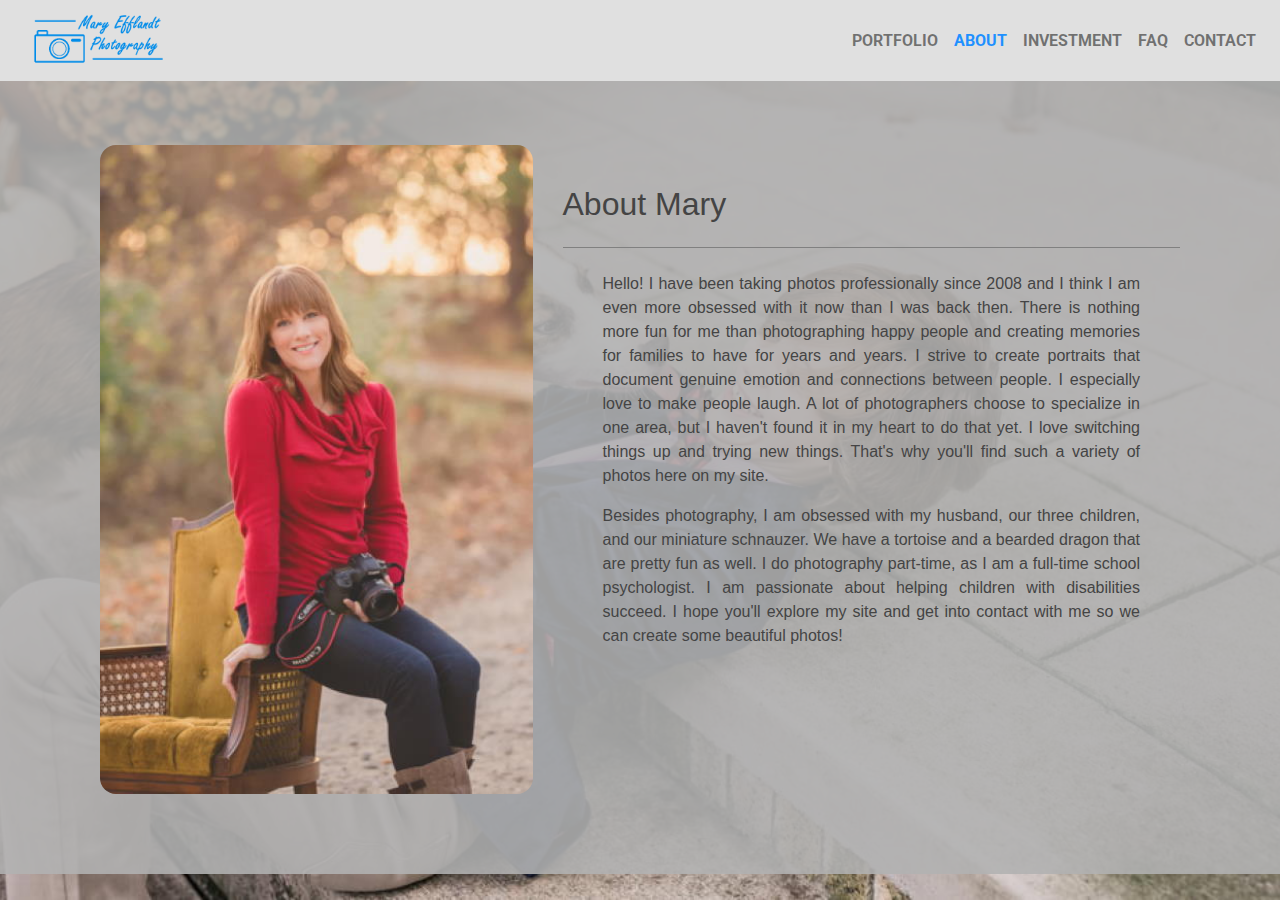
==== about.html @ 966b50dc "setting this up for heroku" ====
<!doctype html>
<html>

<head>

<style>
html { 
  background: url(images/background-home.jpg) no-repeat center center fixed; 
  -webkit-background-size: cover;
  -moz-background-size: cover;
  -o-background-size: cover;
  background-size: cover;
}
</style>

<link rel="shortcut icon" href="favicon.ico" type="image/x-icon">

<meta charset="utf-8">
<meta name="viewport" content="width=device-width, initial-scale=1">
<meta name="description" content="Serving the Quad Cities since 2008.  I’m obsessed with photography and love making things as fun and enjoyable as possible.">
<meta name="keywords" content="about, fun, family, since 2008, happy, Geneseo IL" />

<link href="https://fonts.googleapis.com/css2?family=Roboto&display=swap" rel="stylesheet">

<title>A little about me | Mary Efflandt Photo</title>

<!--bootstrap CDN-->
<link rel="stylesheet" href="https://stackpath.bootstrapcdn.com/bootstrap/4.3.1/css/bootstrap.min.css" integrity="sha384-ggOyR0iXCbMQv3Xipma34MD+dH/1fQ784/j6cY/iJTQUOhcWr7x9JvoRxT2MZw1T" crossorigin="anonymous">	

<!--my css-->
<link rel="stylesheet" href="css/Content_sub.css">

<!--JavaScript links-->
<script src="https://code.jquery.com/jquery-3.2.1.slim.min.js" integrity="sha384-KJ3o2DKtIkvYIK3UENzmM7KCkRr/rE9/Qpg6aAZGJwFDMVNA/GpGFF93hXpG5KkN" crossorigin="anonymous"></script>
<script src="https://cdnjs.cloudflare.com/ajax/libs/popper.js/1.12.9/umd/popper.min.js" integrity="sha384-ApNbgh9B+Y1QKtv3Rn7W3mgPxhU9K/ScQsAP7hUibX39j7fakFPskvXusvfa0b4Q" crossorigin="anonymous"></script>
<script src="https://maxcdn.bootstrapcdn.com/bootstrap/4.0.0/js/bootstrap.min.js" integrity="sha384-JZR6Spejh4U02d8jOt6vLEHfe/JQGiRRSQQxSfFWpi1MquVdAyjUar5+76PVCmYl" crossorigin="anonymous"></script>

<body id="body">
<nav class="navbar navbar-expand-md navbar-light bg-light fixed-top right navbar-custom">
	 <a href="index.html"><img src="images/logo.png" alt="Logo" style="width:150px;"></a>
  <button class="navbar-toggler" type="button" data-toggle="collapse" data-target="#navbarsExampleDefault" aria-controls="navbarsExampleDefault" aria-expanded="false" aria-label="Toggle navigation">
    <span class="navbar-toggler-icon"></span>
  </button>

  <div class="collapse navbar-collapse " id="navbarsExampleDefault">
    <ul class="navbar-nav ml-auto nav-fill w-99" >
      <li class="nav-item">
        <a class="nav-link" href="portfolio.html">PORTFOLIO</a>
      </li>
	  <li class="nav-item active">
        <a class="nav-link" id="selected"  href="#">ABOUT<span class="sr-only">(current)</span></a>
      </li>
	  <li class="nav-item">
        <a class="nav-link" href="investment.html">INVESTMENT</a>
      </li>
	  <li class="nav-item">
        <a class="nav-link" href="faq.html">FAQ</a>
      </li>
	  <li class="nav-item">
        <a class="nav-link" href="contact.html">CONTACT</a>
      </li>
    </ul>
  </div>
</nav>

<!-- MAIN CONTENT STARTS HERE -->
<main class="container custom-nav-pad" >

	<div class="jumbotron-fluid" style="padding-top: 40px; " >
	<div class="container">
	  <div class="row">
	    <div class="col-md-5"><img src="images/content/about/about-mary-2.jpg" alt="Photo of Mary" style="border-radius: 1em;" ></div>
		  <div class="col-md-7" style="padding-top: 40px; ">
			<h1 class="display-5 " style="color: #444444;">About Mary</h1>
			<hr class="my-4"> 
			<p class="text-justify jumbotron-text-pad">Hello!  I have been taking photos professionally since 2008 and I think I am even more obsessed with it now than I was back then.  There is nothing more fun for me than photographing happy people and creating memories for families to have for years and years.  I strive to create portraits that document genuine emotion and connections between people.  I especially love to make people laugh.  A lot of photographers choose to specialize in one area, but I haven't found it in my heart to do that yet.  I love switching things up and trying new things.  That's why you'll find such a variety of photos here on my site.</p>
			<p class="text-justify jumbotron-text-pad">Besides photography, I am obsessed with my husband, our three children, and our miniature schnauzer.  We have a tortoise and a bearded dragon that are pretty fun as well.  I do photography part-time, as I am a full-time school psychologist.  I am passionate about helping children with disabilities succeed.  I hope you'll explore my site and get into contact with me so we can create some beautiful photos!</p>
		  </div>
	    </div>
	  </div>
	</div>
	
	<div class="jumbotron-fluid " style="padding-top: 60px;" >
	  <!-- <hr class="my-4" size="7" > -->
	  <p style=" margin-bottom: 0;" class="o">000</p>
	</div>
	
</main>
</body>
</html>
---- css/Content_sub.css ----
main{
	
}

#body {
  overflow-y: visible; /* Hide scrollbars */
  /* background-color: #999999; too dark? */
  /* background-color: #C1C1C1; too light?*/
  background-color: rgba(178,178,178,0.89);
  height:100%;
  padding-bottom:20px;
}

/* hide scrollbar */
::-webkit-scrollbar {
    width: 0em;
    height: 0em;
}

#wrapper{
	display:none;
}

#bg {
	position: fixed; 
	top: 0; 
	left: 0; 

	/* Preserve aspect ratio */
	min-width: 100%;
	min-height: 100%;
}

#selected {
	color: DodgerBlue;
}

.navbar-custom {
	font-family: roboto, sans-serif;
	font-weight: bold;
	font-size: 1em;
	background: #E0E0E0 !important;
}

#bottom{
	position: absolute;
	bottom: -70px;
	left: 0;
	width: 100%;
	text-align: center;
	height: auto;
	padding-top: 20px;
	opacity: 80%; 
}

h1 {
	font-family: Georgia, sans-serif;
	font-size: 2em;
}

p {
	padding-left: 18%;
	padding-right: 18%;
	font-family: georgia, sans-serif;
	font-size: .9em;
	width: 100%;
}

#logo{
	font-family: freestyle script, sans-serif;
	color: DodgerBlue; 
	font-weight: bold;
	font-size: 2.5em;
}

/* for 2nd nav/bcmbs */
.fixed-top-2 {
    margin-top: 140px;
}

.custom-nav-pad {
    padding-top: 105px;
}

.breadcrumb-custom{
	font-family: Georgia, sans-serif;
	color: #5B5B5B;
	display: block;
	height: 140px;
	background-size: cover;
	padding-top:30px;
	z-index:3;
}

.breadcrumb-font{
	font-size: 2.5em;
}
.breadcrumb-font-small{
	font-size: 2.4em;
}

.circle-icon{
		width: 144px;
		position: relative;
		float:right;
		top:-119px;
		left: 20px;
		z-index:1;
		padding: 20px;
		z-index:3;
}

.fill{
	background-size: cover
}

img {
    width: 100%;
	height: auto;
}

.react {
	margin: 0 auto;
	height: auto;
	max-width: 100%;
	border: none;
	display: block;
	padding: 0;
}

.content-pad{
	 border-radius: 1em;
	 margin-bottom: 1.8em;
	 box-shadow: 0px 0px 20px #555;
	 /* margin-left:.01em; */
}

.jumbotron-heading-box {
	padding-left: 40px;
	padding-right: 40px;
	padding-bottom: 20px;
	padding-top: 10px;
	background-color: rgba(220,220,220,0.65);
	font-size: 1em;
}
.jumbotron-content-box {
	padding-left: 20px;
	padding-right: 20px;
	padding-bottom: 10px;
	padding-top: 40px;
	background-color: rgba(150,150,150,0.99);
	border-radius: 1em;
}

.jumbotron-text-pad {
	padding-left: 40px;
	padding-right: 40px;
	color: #444444;
	font-size: 1em;
}
.jumbotron-sub {
	padding-left: 0px;
	padding-right: 40px;
	color: #444444;
	font-size: 1em;
	font-style: italic;
}
.jumbotron-ul {
	padding-left: 80px;
	padding-right: 40px;
	color: #444444;
	font-size: 1em;
}

hr {
    border: none;
    height: 1px;
    /* Set the hr color */
    color: #333; /* old IE */
    background-color: gray; /* Modern Browsers */
	padding: 0px;
}
.o{
	font-size:0em;
}

.solid{
	opacity: 100 !important;
}
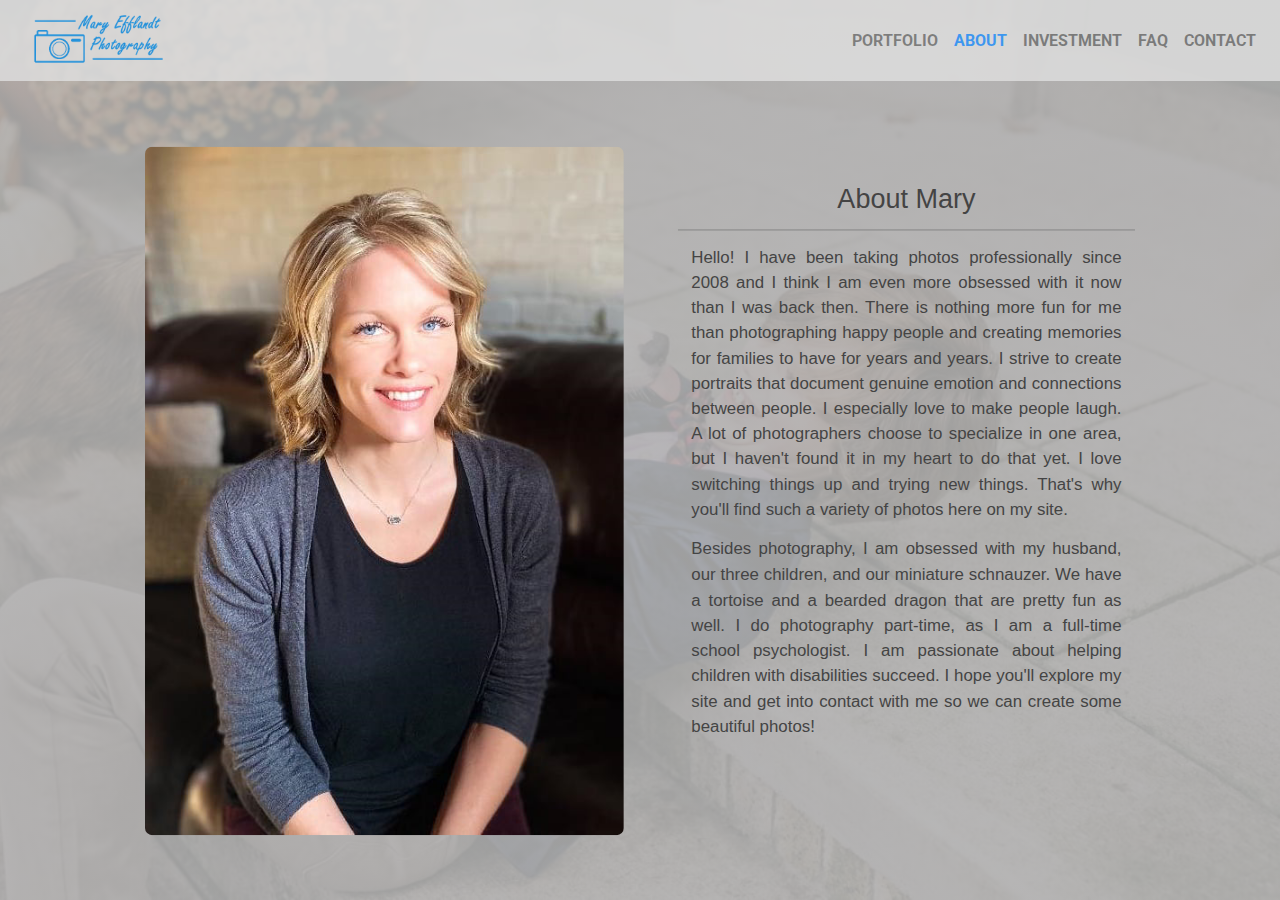
==== commit b48d75a7: "Completely refactored About.html and put all css in it's own file: -responsively clean now, looks go" ====
--- a/about.html
+++ b/about.html
@@ -1,90 +1,91 @@
 <!doctype html>
-<html>
+<html class="bg">
+<head>
+  <link rel="shortcut icon" href="favicon.ico" type="image/x-icon">
+  <meta charset="utf-8">
+  <meta name="viewport" content="width=device-width, initial-scale=1">
+  <meta name="description"
+    content="Serving the Quad Cities since 2008.  I’m obsessed with photography and love making things as fun and enjoyable as possible.">
+  <meta name="keywords" content="about, fun, family, since 2008, happy, Geneseo IL" />
+  <link href="https://fonts.googleapis.com/css2?family=Roboto&display=swap" rel="stylesheet">
+  <title>A little about me | Mary Efflandt Photo</title>
 
-<head>
+  <!--bootstrap CDN-->
+  <link rel="stylesheet" href="https://stackpath.bootstrapcdn.com/bootstrap/4.3.1/css/bootstrap.min.css"
+    integrity="sha384-ggOyR0iXCbMQv3Xipma34MD+dH/1fQ784/j6cY/iJTQUOhcWr7x9JvoRxT2MZw1T" crossorigin="anonymous">
 
-<style>
-html { 
-  background: url(images/background-home.jpg) no-repeat center center fixed; 
-  -webkit-background-size: cover;
-  -moz-background-size: cover;
-  -o-background-size: cover;
-  background-size: cover;
-}
-</style>
+  <!--my css-->
+  <link rel="stylesheet" href="css/About.css">
+</head>
+<body>
+  <nav class="navbar navbar-expand-md navbar-light bg-light fixed-top right navbar-custom">
+    <a href="index.html"><img src="images/logo.png" alt="Logo" style="width:150px;"></a>
+    <button class="navbar-toggler" type="button" data-toggle="collapse" data-target="#navbarsExampleDefault"
+      aria-controls="navbarsExampleDefault" aria-expanded="false" aria-label="Toggle navigation">
+      <span class="navbar-toggler-icon"></span>
+    </button>
+    <div class="collapse navbar-collapse " id="navbarsExampleDefault">
+      <ul class="navbar-nav ml-auto nav-fill w-99">
+        <li class="nav-item">
+          <a class="nav-link" href="portfolio.html">PORTFOLIO</a>
+        </li>
+        <li class="nav-item active">
+          <a class="nav-link" id="selected" href="#">ABOUT<span class="sr-only">(current)</span></a>
+        </li>
+        <li class="nav-item">
+          <a class="nav-link" href="investment.html">INVESTMENT</a>
+        </li>
+        <li class="nav-item">
+          <a class="nav-link" href="faq.html">FAQ</a>
+        </li>
+        <li class="nav-item">
+          <a class="nav-link" href="contact.html">CONTACT</a>
+        </li>
+      </ul>
+    </div>
+  </nav>
 
-<link rel="shortcut icon" href="favicon.ico" type="image/x-icon">
+  <!-- MAIN CONTENT STARTS HERE -->
+  <main class="container-about content-fade">
 
-<meta charset="utf-8">
-<meta name="viewport" content="width=device-width, initial-scale=1">
-<meta name="description" content="Serving the Quad Cities since 2008.  I’m obsessed with photography and love making things as fun and enjoyable as possible.">
-<meta name="keywords" content="about, fun, family, since 2008, happy, Geneseo IL" />
+    <div class="container card-container">
+      <div class="float-layout">
+        <div class="card-image">
+          <img src="images/content/about/about-mary.jpg" alt="Photo of Mary">
+          <div class="card">
+            <div class="card-desc">
+              <h1 class="card-title" >About Mary</h1>
+            <hr>
+            <p class="text-justify">Hello! I have been taking photos professionally since 2008 and I
+              think I am even more obsessed with it now than I was back then. There is nothing more fun for me than
+              photographing happy people and creating memories for families to have for years and years. I strive to
+              create portraits that document genuine emotion and connections between people. I especially love to make
+              people laugh. A lot of photographers choose to specialize in one area, but I haven't found it in my heart
+              to do that yet. I love switching things up and trying new things. That's why you'll find such a variety of
+              photos here on my site.</p>
+            <p class="text-justify">Besides photography, I am obsessed with my husband, our three
+              children, and our miniature schnauzer. We have a tortoise and a bearded dragon that are pretty fun as
+              well. I do photography part-time, as I am a full-time school psychologist. I am passionate about helping
+              children with disabilities succeed. I hope you'll explore my site and get into contact with me so we can
+              create some beautiful photos!</p>
+              </p>
+            </div>
+          </div>
+        </div>
+      </div>
+    </div>
+  </main>
 
-<link href="https://fonts.googleapis.com/css2?family=Roboto&display=swap" rel="stylesheet">
+  <!--JavaScript links-->
+  <script src="https://code.jquery.com/jquery-3.2.1.slim.min.js"
+    integrity="sha384-KJ3o2DKtIkvYIK3UENzmM7KCkRr/rE9/Qpg6aAZGJwFDMVNA/GpGFF93hXpG5KkN"
+    crossorigin="anonymous"></script>
+  <script src="https://cdnjs.cloudflare.com/ajax/libs/popper.js/1.12.9/umd/popper.min.js"
+    integrity="sha384-ApNbgh9B+Y1QKtv3Rn7W3mgPxhU9K/ScQsAP7hUibX39j7fakFPskvXusvfa0b4Q"
+    crossorigin="anonymous"></script>
+  <script src="https://maxcdn.bootstrapcdn.com/bootstrap/4.0.0/js/bootstrap.min.js"
+    integrity="sha384-JZR6Spejh4U02d8jOt6vLEHfe/JQGiRRSQQxSfFWpi1MquVdAyjUar5+76PVCmYl"
+    crossorigin="anonymous"></script>
 
-<title>A little about me | Mary Efflandt Photo</title>
-
-<!--bootstrap CDN-->
-<link rel="stylesheet" href="https://stackpath.bootstrapcdn.com/bootstrap/4.3.1/css/bootstrap.min.css" integrity="sha384-ggOyR0iXCbMQv3Xipma34MD+dH/1fQ784/j6cY/iJTQUOhcWr7x9JvoRxT2MZw1T" crossorigin="anonymous">	
-
-<!--my css-->
-<link rel="stylesheet" href="css/Content_sub.css">
-
-<!--JavaScript links-->
-<script src="https://code.jquery.com/jquery-3.2.1.slim.min.js" integrity="sha384-KJ3o2DKtIkvYIK3UENzmM7KCkRr/rE9/Qpg6aAZGJwFDMVNA/GpGFF93hXpG5KkN" crossorigin="anonymous"></script>
-<script src="https://cdnjs.cloudflare.com/ajax/libs/popper.js/1.12.9/umd/popper.min.js" integrity="sha384-ApNbgh9B+Y1QKtv3Rn7W3mgPxhU9K/ScQsAP7hUibX39j7fakFPskvXusvfa0b4Q" crossorigin="anonymous"></script>
-<script src="https://maxcdn.bootstrapcdn.com/bootstrap/4.0.0/js/bootstrap.min.js" integrity="sha384-JZR6Spejh4U02d8jOt6vLEHfe/JQGiRRSQQxSfFWpi1MquVdAyjUar5+76PVCmYl" crossorigin="anonymous"></script>
-
-<body id="body">
-<nav class="navbar navbar-expand-md navbar-light bg-light fixed-top right navbar-custom">
-	 <a href="index.html"><img src="images/logo.png" alt="Logo" style="width:150px;"></a>
-  <button class="navbar-toggler" type="button" data-toggle="collapse" data-target="#navbarsExampleDefault" aria-controls="navbarsExampleDefault" aria-expanded="false" aria-label="Toggle navigation">
-    <span class="navbar-toggler-icon"></span>
-  </button>
-
-  <div class="collapse navbar-collapse " id="navbarsExampleDefault">
-    <ul class="navbar-nav ml-auto nav-fill w-99" >
-      <li class="nav-item">
-        <a class="nav-link" href="portfolio.html">PORTFOLIO</a>
-      </li>
-	  <li class="nav-item active">
-        <a class="nav-link" id="selected"  href="#">ABOUT<span class="sr-only">(current)</span></a>
-      </li>
-	  <li class="nav-item">
-        <a class="nav-link" href="investment.html">INVESTMENT</a>
-      </li>
-	  <li class="nav-item">
-        <a class="nav-link" href="faq.html">FAQ</a>
-      </li>
-	  <li class="nav-item">
-        <a class="nav-link" href="contact.html">CONTACT</a>
-      </li>
-    </ul>
-  </div>
-</nav>
-
-<!-- MAIN CONTENT STARTS HERE -->
-<main class="container custom-nav-pad" >
-
-	<div class="jumbotron-fluid" style="padding-top: 40px; " >
-	<div class="container">
-	  <div class="row">
-	    <div class="col-md-5"><img src="images/content/about/about-mary-2.jpg" alt="Photo of Mary" style="border-radius: 1em;" ></div>
-		  <div class="col-md-7" style="padding-top: 40px; ">
-			<h1 class="display-5 " style="color: #444444;">About Mary</h1>
-			<hr class="my-4"> 
-			<p class="text-justify jumbotron-text-pad">Hello!  I have been taking photos professionally since 2008 and I think I am even more obsessed with it now than I was back then.  There is nothing more fun for me than photographing happy people and creating memories for families to have for years and years.  I strive to create portraits that document genuine emotion and connections between people.  I especially love to make people laugh.  A lot of photographers choose to specialize in one area, but I haven't found it in my heart to do that yet.  I love switching things up and trying new things.  That's why you'll find such a variety of photos here on my site.</p>
-			<p class="text-justify jumbotron-text-pad">Besides photography, I am obsessed with my husband, our three children, and our miniature schnauzer.  We have a tortoise and a bearded dragon that are pretty fun as well.  I do photography part-time, as I am a full-time school psychologist.  I am passionate about helping children with disabilities succeed.  I hope you'll explore my site and get into contact with me so we can create some beautiful photos!</p>
-		  </div>
-	    </div>
-	  </div>
-	</div>
-	
-	<div class="jumbotron-fluid " style="padding-top: 60px;" >
-	  <!-- <hr class="my-4" size="7" > -->
-	  <p style=" margin-bottom: 0;" class="o">000</p>
-	</div>
-	
-</main>
 </body>
 </html>--- a/css/About.css
+++ b/css/About.css
@@ -0,0 +1,114 @@
+@import url("Style.css");
+@import url("Content_sub.css");
+
+.container-about {
+    width: 100%;
+    padding-top: 70px;
+    transform: scale(0.9);
+    font-family: 'Open Sans', sans-serif;
+    display: flex;
+    align-items: center;
+    justify-content: center;
+    min-height: 100vh;
+    /* background-color: #9b59b6; */
+}
+
+.float-layout {
+    padding: 5px 5px;
+    float: left;
+    width: 100%;
+    height: auto;
+    box-sizing: border-box;
+    margin: 0;
+}
+
+.card-container {
+    overflow: hidden;
+    margin-bottom: -20px;
+}
+
+.card {
+    background-color: rgba(233, 233, 233, 0);
+    border-width: 0px;
+    max-height: 90%;
+    width: 50%;
+    float: right;
+    overflow: hidden;
+}
+
+.card-title {
+    font-size: 30px;
+    text-align: center;
+    padding-top: 40px;
+}
+
+/*------------------- about info */
+.card-desc {
+    text-align: left;
+    color: #444444;
+    font-size: 1.3em;
+}
+
+.card-image {
+    display: flex;
+}
+
+/*---------------------- picture */
+div.card-image img {
+    width: 50%;
+    height: auto;
+    border-radius: 8px;
+    margin-right: 60px;
+}
+
+/*---------------------------------------------------------- Responsive Devices */
+@media only screen and (max-width: 992px) {
+    .container-about {
+        padding-top: 45px;
+    }
+
+    div.card-image img {
+        width: 100%;
+        border-radius: 8px;
+        height: auto;
+    }
+
+    .card-image {
+        flex-direction: column;
+    }
+
+    .card {
+        width: 100%;
+        margin-top: -4px;
+    }
+
+    .card-desc {
+        text-align: left;
+        color: #444444;
+        font-size: 1.3em;
+    }
+}
+
+@media only screen and (min-width: 992px) and (max-width: 1200px) {
+    div.card-image img {
+        width: 50% !important;
+        border-radius: 8px;
+        height: auto;
+    }
+
+    .card-image {
+        flex-direction: row;
+        /* display: flex; */
+    }
+
+    .card {
+        width: 50% !important;
+        margin-top: -4px;
+    }
+
+    .card-desc {
+        text-align: left;
+        color: #444444;
+        font-size: 1.1em;
+    }
+}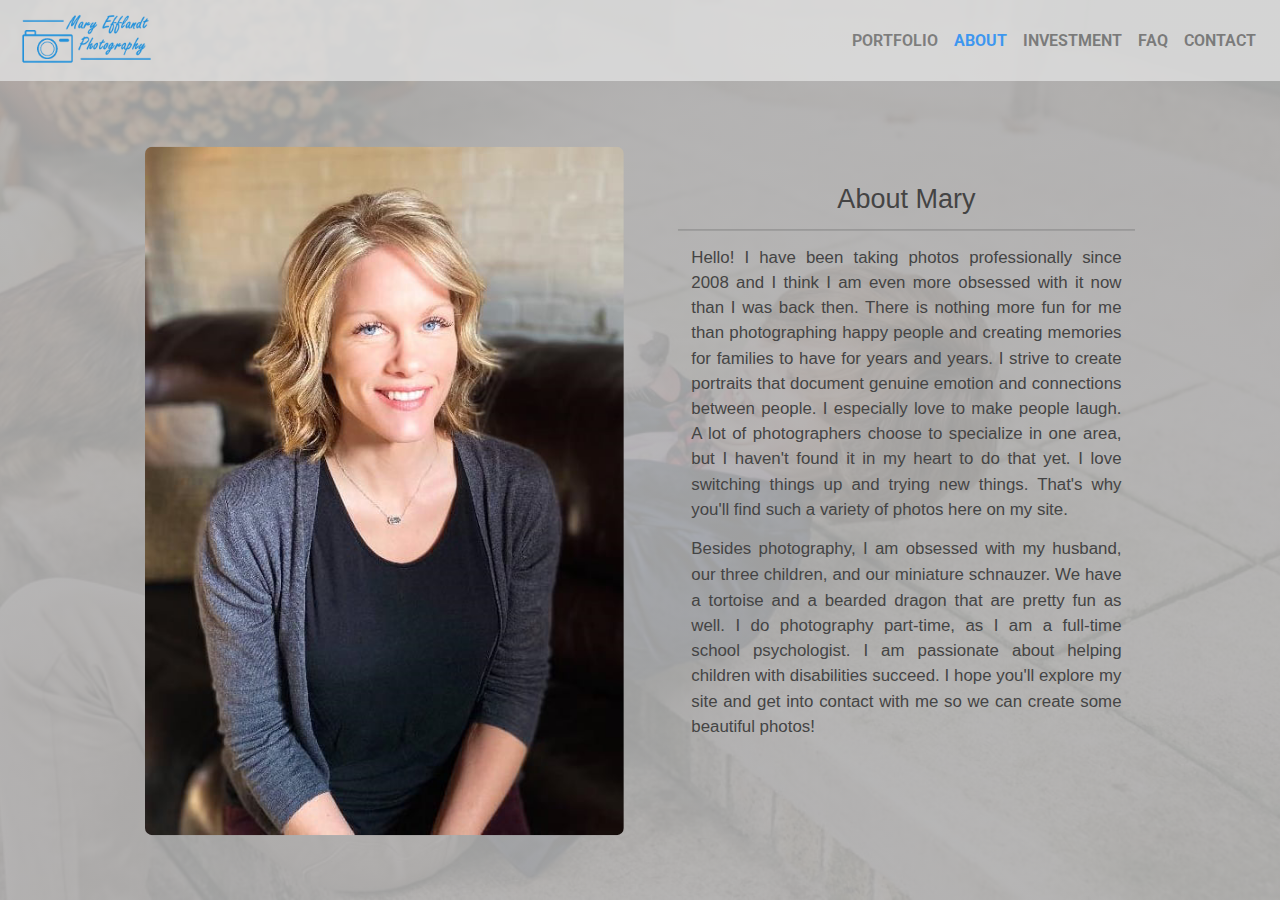
==== commit eb5b44e6: "got it mostly straightened out! -added class to main brand icon, added padding to it -also added som" ====
--- a/about.html
+++ b/about.html
@@ -18,8 +18,8 @@
   <link rel="stylesheet" href="css/About.css">
 </head>
 <body>
-  <nav class="navbar navbar-expand-md navbar-light bg-light fixed-top right navbar-custom">
-    <a href="index.html"><img src="images/logo.png" alt="Logo" style="width:150px;"></a>
+  <nav class="navbar navbar-expand-md navbar-light bg-light fixed-top right navbar-custom pad-correct">
+    <a href="index.html"><img class="main-logo" src="images/logo.png" alt="Logo"></a>
     <button class="navbar-toggler" type="button" data-toggle="collapse" data-target="#navbarsExampleDefault"
       aria-controls="navbarsExampleDefault" aria-expanded="false" aria-label="Toggle navigation">
       <span class="navbar-toggler-icon"></span>
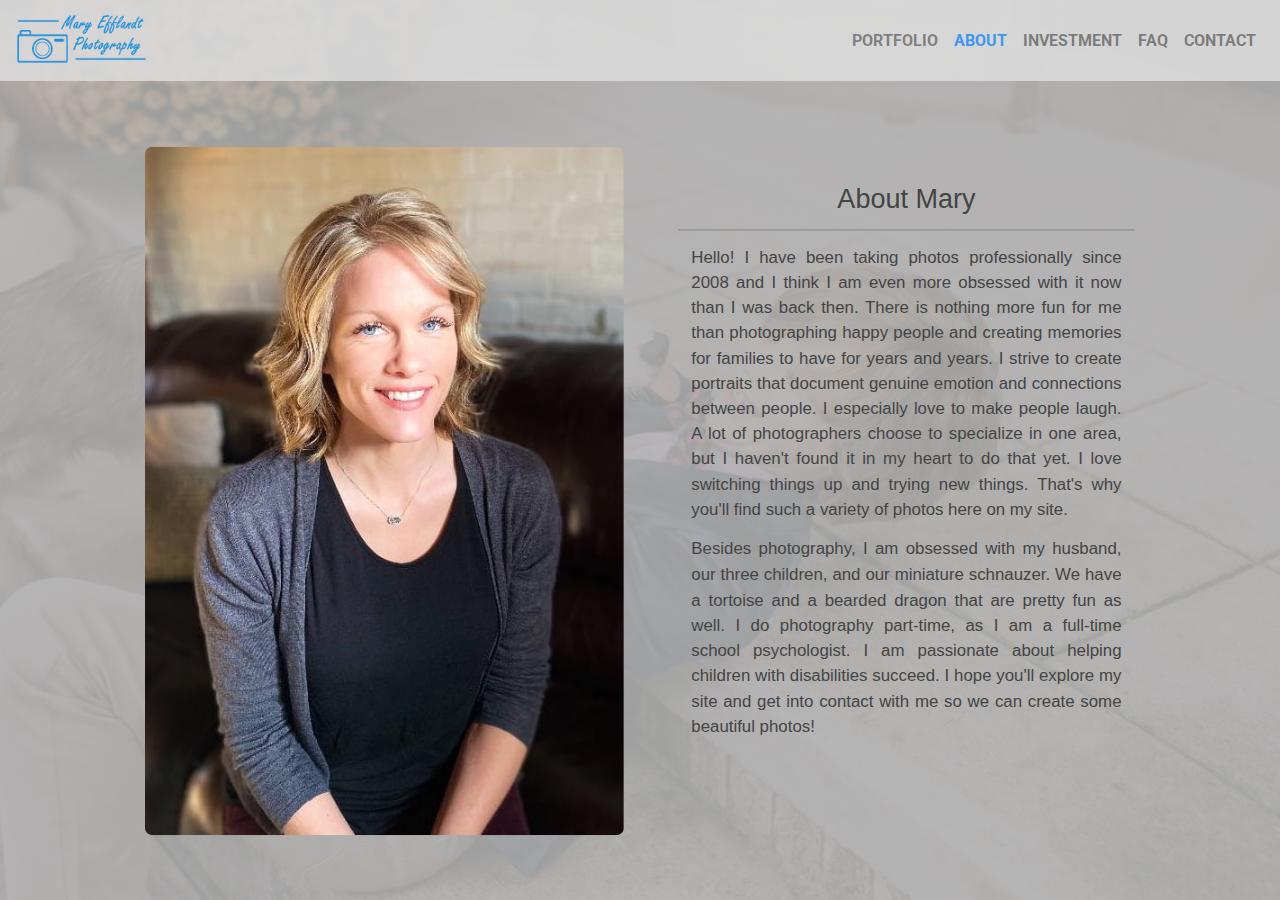
==== commit 13389c7d: "moving class to body from html" ====
--- a/about.html
+++ b/about.html
@@ -1,5 +1,5 @@
 <!doctype html>
-<html class="bg">
+<html>
 <head>
   <link rel="shortcut icon" href="favicon.ico" type="image/x-icon">
   <meta charset="utf-8">
@@ -17,7 +17,7 @@
   <!--my css-->
   <link rel="stylesheet" href="css/About.css">
 </head>
-<body>
+<body  class="bg">
   <nav class="navbar navbar-expand-md navbar-light bg-light fixed-top right navbar-custom pad-correct">
     <a href="index.html"><img class="main-logo" src="images/logo.png" alt="Logo"></a>
     <button class="navbar-toggler" type="button" data-toggle="collapse" data-target="#navbarsExampleDefault"
